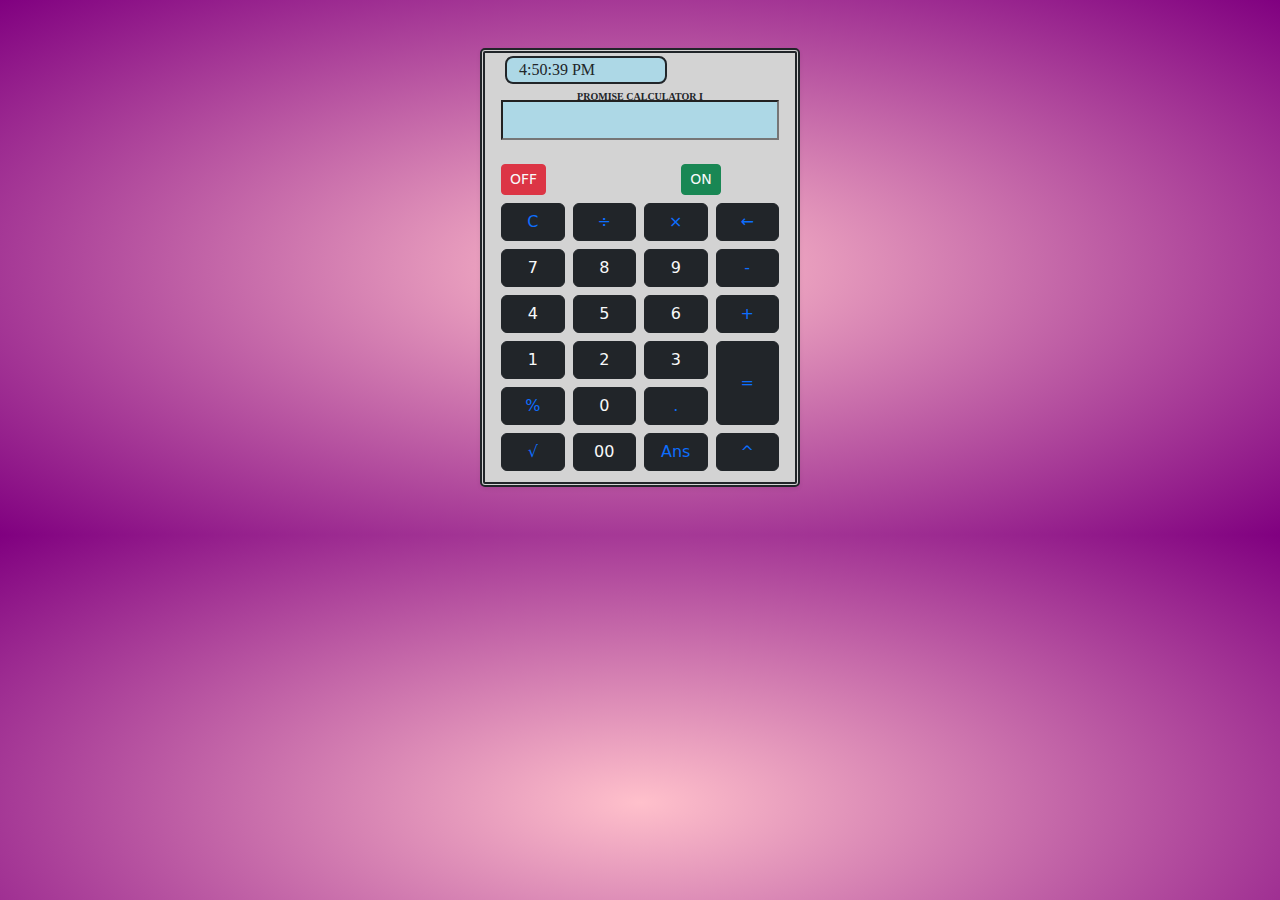
==== index.html @ b6af5e5a "Rename calculate.html to index.html" ====
<!DOCTYPE html>
<html lang="en">
<head>
    <meta charset="UTF-8">
    <meta name="viewport" content="width=device-width, initial-scale=1.0">
    <title>CALCULATOR</title>
    <link rel="stylesheet" href="calcu.css">
    <link rel="stylesheet" href="bootstrap-5.3.2-dist/css/bootstrap.min.css">

</head>
<body>
    <div class="calculator container-fluid my-5 col-lg-3 col-9 shadow-sm mt-lg-5 p-3">
        <div class="time container-fluid ms-1 col-lg-7 col-6 text-dark rounded-3" id="timeDisplay"></div>
        <div class="times container-fluid ms-1 col-lg-7 col-6 text-dark rounded-3" id="timeDisplays" style="display: none;"></div>

        <div class="promise container-fluid col-lg-10 col-11 text-center">PROMISE CALCULATOR I</div>
        <input type="text" id="display" class="text-end container-fluid mx-auto col-lg-12 col-12 mb-4" readonly>
    <input type="text" id="displayTwo" style="display: none;" class="input text-end container-fluid mx-auto col-lg-12 col-12 mb-4" readonly>

    <div class="butt col-lg-7 col-12">
    <button class="btn btn-danger btn-sm text-light" onclick="toggleCalculator()">OFF</button>
    <button class="btn btn-success btn-sm text-light " onclick="turnOnCalculator()">ON</button>
    </div>

    <div class="buttons col-lg-12 col-12">
        <button class="btn btn-dark text-primary" onclick="Clear()">C</button>
        <button class="btn btn-dark text-primary" onclick="signs('÷')">÷</button>
        <button class="btn btn-dark text-primary" onclick="signs('×')">×</button>
        <button class="btn btn-dark text-primary" onclick="backspace()">←</button>
        <button class="btn btn-dark text-light" onclick="digit('7')">7</button>
        <button class="btn btn-dark text-light" onclick="digit('8')">8</button>
        <button class="btn btn-dark text-light" onclick="digit('9')">9</button>
        <button class="btn btn-dark text-primary" onclick="signs('-')">-</button>
        <button class="btn btn-dark text-light" onclick="digit('4')">4</button>
        <button class="btn btn-dark text-light" onclick="digit('5')">5</button>
        <button class="btn btn-dark text-light" onclick="digit('6')">6</button>
        <button class="btn btn-dark text-primary" onclick="signs('+')">+</button>
        <button class="btn btn-dark text-light" onclick="digit('1')">1</button>
        <button class="btn btn-dark text-light" onclick="digit('2')">2</button>
        <button class="btn btn-dark text-light" onclick="digit('3')">3</button>
        <button class="btn btn-dark text-primary" id="equal" onclick="calculate('=')">=</button>
        <button class="btn btn-dark text-primary" onclick="percentA('%')">%</button>
        <button class="btn btn-dark text-light" onclick="digit('0')">0</button>
        <button class="btn btn-dark text-primary" onclick="digit('.')">.</button>
        <button class="btn btn-dark text-primary" onclick="squareRoot('sqrt')">√</button>
        <button class="btn btn-dark text-light" onclick="digit('00')">00</button>
        <button class="btn btn-dark text-primary" onclick="appendAnswer('ans')">Ans</button>
        <button class="btn btn-dark text-primary" onclick="squareOf('^')">^</button>
    </div>

    <div class="alert container-fluid mx-auto col-lg-12 col-11 rounded-3 text-primary bg-dark text-center p-2 mt-4" style="display: none;" id="alerts">
        Invalid! Cannot divide by Zero <span class="text-light">'0'</span>
    </div>
    </div>

    <script src="calcul.js"></script>
</body>
</html>
---- calcu.css ----
body{
  background-image: radial-gradient(
    pink, 
    purple
  );
}
.buttons {
    display: grid;
    grid-template-columns: repeat(4, 4fr);
    gap: 8px;
 }

 #equal{
    grid-row: span 2;
 }

 /* #ans{
  grid-column: span 2;
 } */

 #display{
    font-weight: bold;
    color: black;
    background-color: lightblue;
    margin-top: 15px;
    height: 40px;
    font-size: 25px;
    font-family: 'Trebuchet MS', 'Lucida Sans Unicode', 'Lucida Grande', 'Lucida Sans', Arial, sans-serif;
 }

 .calculator{
    background-color: lightgray;
    border-radius: 5px;
    height: 439px;
    box-sizing: border-box;
    border: 5px double;
 }

 .alert{
   font-size: 18.5px;
 }
 
 .time{
   font-family: Cambria, Cochin, Georgia, Times, 'Times New Roman', serif;
   margin-top: -13px;
   box-sizing: border-box;
   border: 2px solid;
   margin-right: 200px;
   background-color: lightblue;
 }

 .times{
   font-family: Cambria, Cochin, Georgia, Times, 'Times New Roman', serif;
   margin-top: -13px;
   box-sizing: border-box;
   border: 2px solid;
   margin-right: 200px;
   background-color:#718287;
   color: #718287;
 }

 .promise{
   font-family: cursive;
   margin-bottom: -19px;
   margin-top: 5px;
   font-size: 10px;
   font-weight: 600;
 }

 .input{
   font-weight: bold;
    color: black;
    background-color: #718287;
    margin-top: 15px;
    height: 40px;
    font-size: 25px;
    font-family: 'Trebuchet MS', 'Lucida Sans Unicode', 'Lucida Grande', 'Lucida Sans', Arial, sans-serif;
 }

 .butt{
  margin-bottom: 8px;
  display: grid;
  grid-template-columns: repeat(2, 2fr);
  gap: 135px;
 }

 ::-webkit-scrollbar {
  width: 7px
}

::-webkit-scrollbar-track {
  background: red;
}

::-webkit-scrollbar-thumb {
  background: yellow;
}
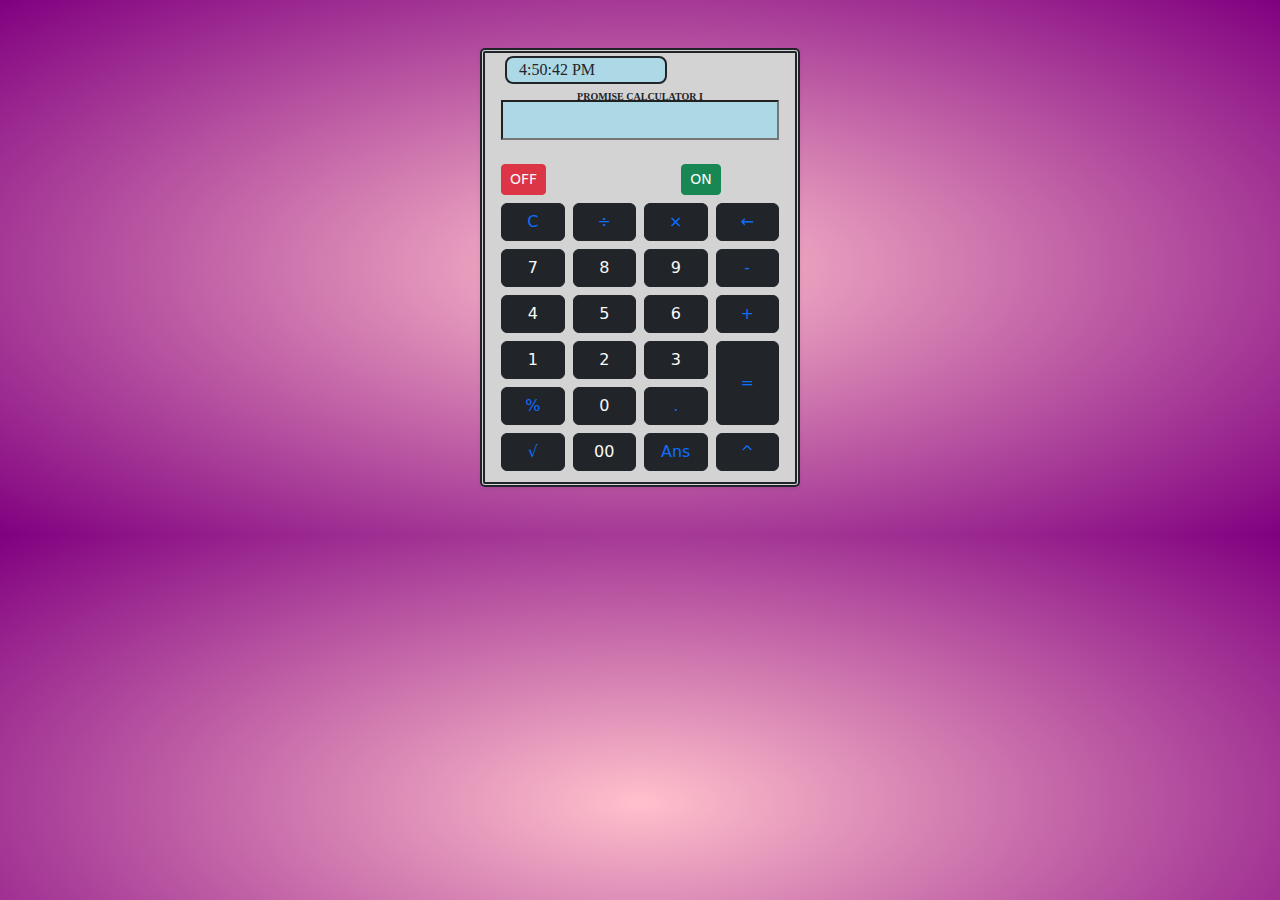
==== commit a7ff5328: "updated a new file" ====
--- a/index.html
+++ b/index.html
@@ -55,4 +55,4 @@
 
     <script src="calcul.js"></script>
 </body>
-</html>
+</html>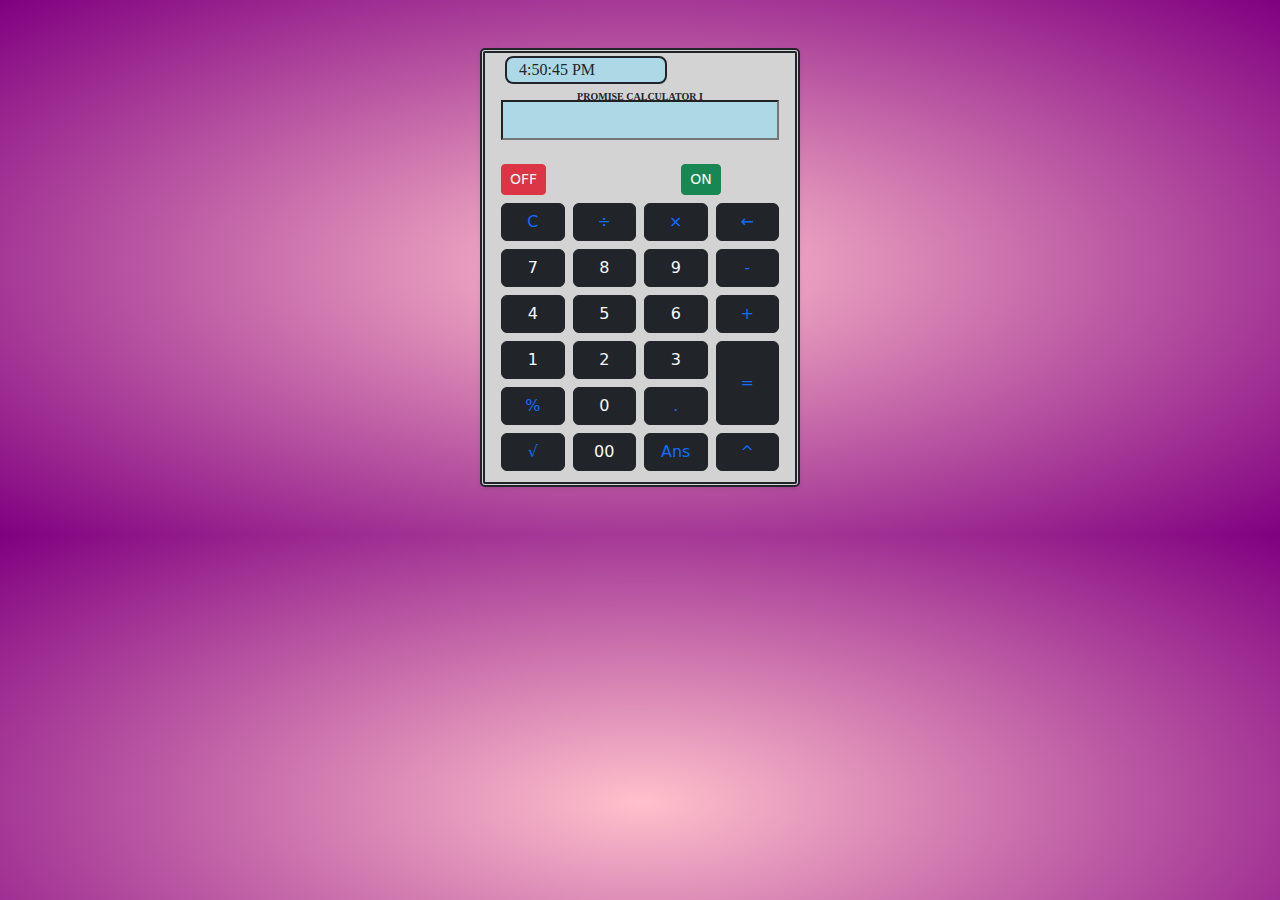
==== commit 40122651: "Merge branch 'main' of https://github.com/Prom-ise/Calculator" ====
--- a/index.html
+++ b/index.html
@@ -55,4 +55,4 @@
 
     <script src="calcul.js"></script>
 </body>
-</html>+</html>
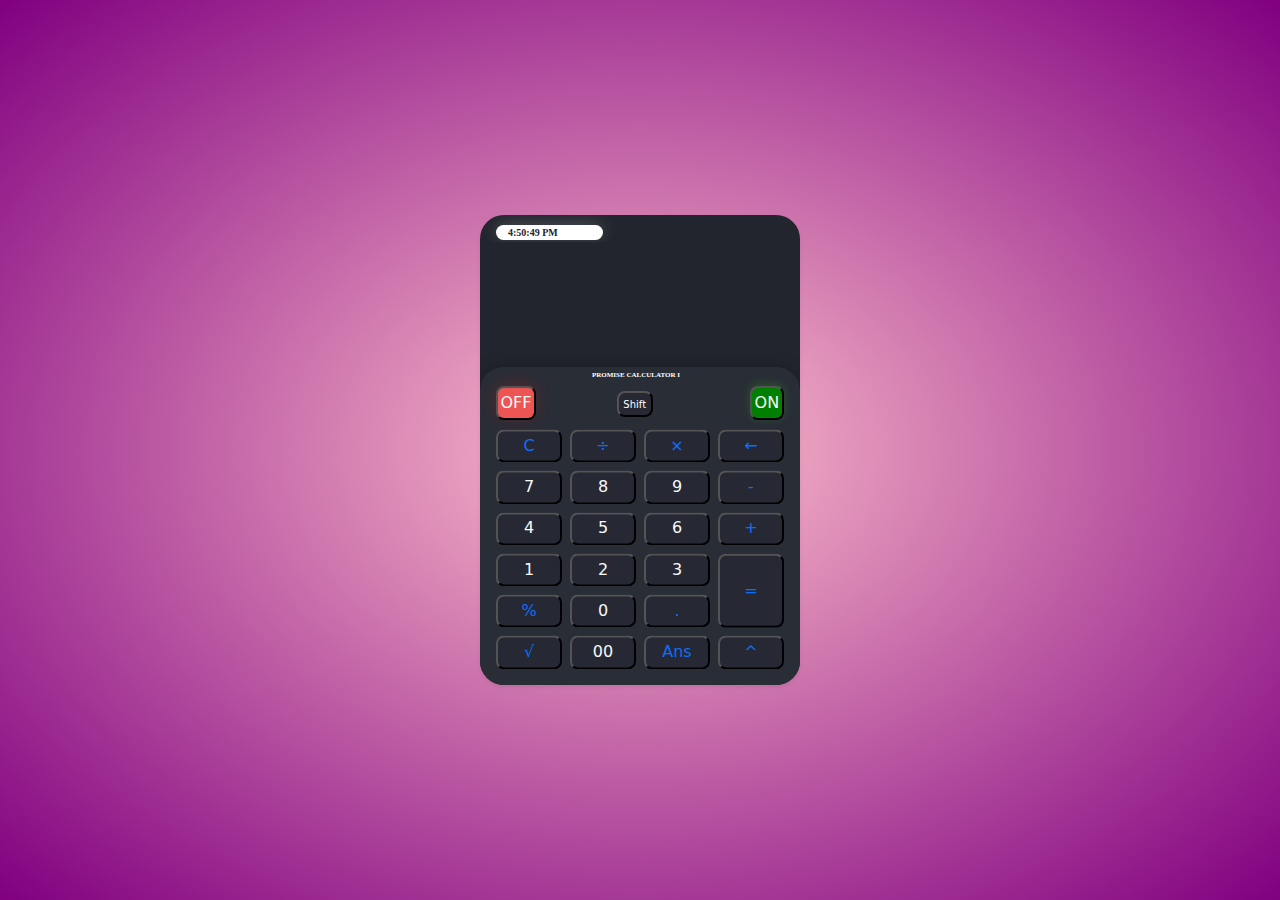
==== commit aefad260: "updated a new file" ====
--- a/index.html
+++ b/index.html
@@ -1,58 +1,182 @@
 <!DOCTYPE html>
 <html lang="en">
-<head>
-    <meta charset="UTF-8">
-    <meta name="viewport" content="width=device-width, initial-scale=1.0">
+  <head>
+    <meta charset="UTF-8" />
+    <meta name="viewport" content="width=device-width, initial-scale=1.0" />
     <title>CALCULATOR</title>
-    <link rel="stylesheet" href="calcu.css">
-    <link rel="stylesheet" href="bootstrap-5.3.2-dist/css/bootstrap.min.css">
+    <link rel="stylesheet" href="calcu.css" />
+    <link rel="stylesheet" href="bootstrap-5.3.2-dist/css/bootstrap.min.css" />
+  </head>
+  <body>
+    <div
+      class="calculator my-5 col-lg-3 col-9 shadow-sm mt-lg-5"
+    >
+      <div
+      class="time container ms-3 col-lg-4 col-6 text-dark rounded-3"
+      id="timeDisplay"
+    ></div>
+    <div
+      class="times container ms-3 col-lg-4 col-6 text-dark rounded-3"
+      id="timeDisplays"
+      style="display: none"
+    ></div>
+    <div class="text-light text-center" style="display: none;" id="erro">
+      SYNTAX ERROR
+    </div>
+      <input
+        type="text"
+        id="display"
+        class="input text-end container-fluid mx-auto col-lg-12 col-12 mb-4"
+        readonly
+      />
+      <input
+        type="text"
+        id="displayTwo"
+        style="display: none"
+        class="input text-end container-fluid mx-auto col-lg-12 col-12 mb-4"
+        readonly
+      />
 
-</head>
-<body>
-    <div class="calculator container-fluid my-5 col-lg-3 col-9 shadow-sm mt-lg-5 p-3">
-        <div class="time container-fluid ms-1 col-lg-7 col-6 text-dark rounded-3" id="timeDisplay"></div>
-        <div class="times container-fluid ms-1 col-lg-7 col-6 text-dark rounded-3" id="timeDisplays" style="display: none;"></div>
+      <div class="butto col-lg-12 col-12">
+        <div class="promise col-lg-10 col-11 text-center">
+          PROMISE CALCULATOR I
+        </div>
+<div style="display: flex;">
+          <button
+            class="off btn-sm text-light"
+            onclick="toggleCalculator()"
+          >
+            OFF
+          </button>
+          <button onclick="shift()" id="shift" class="shift mx-auto me-3">Shift</button>
+          <button onclick="shifts()" id="shifts" style="display: none;" class="shift me-3 mx-auto">Shift</button>
+          <button
+            class="on mx-auto me-0 btn-sm text-light"
+            onclick="turnOnCalculator()"
+          >ON</button>
+</div>
+          <div class="buttons" id="buttons">
 
-        <div class="promise container-fluid col-lg-10 col-11 text-center">PROMISE CALCULATOR I</div>
-        <input type="text" id="display" class="text-end container-fluid mx-auto col-lg-12 col-12 mb-4" readonly>
-    <input type="text" id="displayTwo" style="display: none;" class="input text-end container-fluid mx-auto col-lg-12 col-12 mb-4" readonly>
+        <button class="keys text-primary" onclick="Clear()">C</button>
+        <button class="keys text-primary operators" onclick="signs('÷')">
+          ÷
+        </button>
+        <button class="keys text-primary operators" onclick="signs('×')">
+          ×
+        </button>
+        <button class="keys text-primary" onclick="backspace()">
+          ←
+        </button>
+        <button class="keys text-light" onclick="digit('7')">7</button>
+        <button class="keys text-light" onclick="digit('8')">8</button>
+        <button class="keys text-light" onclick="digit('9')">9</button>
+        <button class="keys text-primary operators" onclick="signs('-')">
+          -
+        </button>
+        <button class="keys text-light" onclick="digit('4')">4</button>
+        <button class="keys text-light" onclick="digit('5')">5</button>
+        <button class="keys text-light" onclick="digit('6')">6</button>
+        <button class="keys text-primary operators" onclick="signs('+')">
+          +
+        </button>
+        <button class="keys text-light" onclick="digit('1')">1</button>
+        <button class="keys text-light" onclick="digit('2')">2</button>
+        <button class="keys text-light" onclick="digit('3')">3</button>
+        <button
+          class="keys text-primary"
+          id="equal"
+          onclick="calculate('=')"
+        >
+          =
+        </button>
+        <button class="keys text-primary" onclick="percentA('%')">
+          %
+        </button>
+        <button class="keys text-light" onclick="digit('0')">0</button>
+        <button class="keys text-primary" onclick="digit('.')">
+          .
+        </button>
+        <button class="keys text-primary" onclick="squareRoot('sqrt')">
+          √
+        </button>
+        <button class="keys text-light" onclick="digit('00')">
+          00
+        </button>
+        <button class="keys text-primary" onclick="appendAnswer('ans')">
+          Ans
+        </button>
+        <button class="keys text-primary" onclick="squareOf('^')">
+          ^
+        </button>
+        </div>
 
-    <div class="butt col-lg-7 col-12">
-    <button class="btn btn-danger btn-sm text-light" onclick="toggleCalculator()">OFF</button>
-    <button class="btn btn-success btn-sm text-light " onclick="turnOnCalculator()">ON</button>
-    </div>
+        <div class="buttons2" id="buttons2" style="display:none">
 
-    <div class="buttons col-lg-12 col-12">
-        <button class="btn btn-dark text-primary" onclick="Clear()">C</button>
-        <button class="btn btn-dark text-primary" onclick="signs('÷')">÷</button>
-        <button class="btn btn-dark text-primary" onclick="signs('×')">×</button>
-        <button class="btn btn-dark text-primary" onclick="backspace()">←</button>
-        <button class="btn btn-dark text-light" onclick="digit('7')">7</button>
-        <button class="btn btn-dark text-light" onclick="digit('8')">8</button>
-        <button class="btn btn-dark text-light" onclick="digit('9')">9</button>
-        <button class="btn btn-dark text-primary" onclick="signs('-')">-</button>
-        <button class="btn btn-dark text-light" onclick="digit('4')">4</button>
-        <button class="btn btn-dark text-light" onclick="digit('5')">5</button>
-        <button class="btn btn-dark text-light" onclick="digit('6')">6</button>
-        <button class="btn btn-dark text-primary" onclick="signs('+')">+</button>
-        <button class="btn btn-dark text-light" onclick="digit('1')">1</button>
-        <button class="btn btn-dark text-light" onclick="digit('2')">2</button>
-        <button class="btn btn-dark text-light" onclick="digit('3')">3</button>
-        <button class="btn btn-dark text-primary" id="equal" onclick="calculate('=')">=</button>
-        <button class="btn btn-dark text-primary" onclick="percentA('%')">%</button>
-        <button class="btn btn-dark text-light" onclick="digit('0')">0</button>
-        <button class="btn btn-dark text-primary" onclick="digit('.')">.</button>
-        <button class="btn btn-dark text-primary" onclick="squareRoot('sqrt')">√</button>
-        <button class="btn btn-dark text-light" onclick="digit('00')">00</button>
-        <button class="btn btn-dark text-primary" onclick="appendAnswer('ans')">Ans</button>
-        <button class="btn btn-dark text-primary" onclick="squareOf('^')">^</button>
-    </div>
+        <button class="keys text-primary" onclick="signs('+')">+</button>
+        <button class="keys text-primary operators" onclick="signs('(')">
+          (
+        </button>
+        <button class="keys text-primary operators" onclick="signs(')')">
+          )
+        </button>
+        <button class="keys text-primary" onclick="backspace()">
+          ←
+        </button>
+        <button class="keys text-light" onclick="digit('7')">7</button>
+        <button class="keys text-light" onclick="digit('8')">8</button>
+        <button class="keys text-light" onclick="digit('9')">9</button>
+        <button class="keys text-primary operators" onclick="signs('sin(')">
+          sin
+        </button>
+        <button class="keys text-light" onclick="digit('4')">4</button>
+        <button class="keys text-light" onclick="digit('5')">5</button>
+        <button class="keys text-light" onclick="digit('6')">6</button>
+        <button class="keys text-primary operators" onclick="signs('cos(')">
+          cos
+        </button>
+        <button class="keys text-light" onclick="digit('1')">1</button>
+        <button class="keys text-light" onclick="digit('2')">2</button>
+        <button class="keys text-light" onclick="digit('3')">3</button>
+        <button
+          class="keys text-primary"
+          id="equal"
+          onclick="calculate('=')"
+        >
+          =
+        </button>
+        <button class="keys text-primary" onclick="signs('÷')">
+          ÷
+        </button>
+        <button class="keys text-light" onclick="digit('0')">0</button>
+       <!-- Inside the buttons div -->
+<button class="keys text-primary" onclick="signs('log(')">
+  log
+</button>
 
-    <div class="alert container-fluid mx-auto col-lg-12 col-11 rounded-3 text-primary bg-dark text-center p-2 mt-4" style="display: none;" id="alerts">
+        <button class="keys text-primary" onclick="signs('×')">
+          ×
+        </button>
+        <button class="keys text-primary" onclick="signs('-')">
+          -
+        </button>
+        <button class="keys text-primary" onclick="digit('.')">
+          .
+        </button>
+        <button class="keys text-primary" onclick="signs('tan(')">
+          tan
+        </button>
+        </div>
+      </div>
+
+      <!-- <div
+        class="alert container-fluid mx-auto col-lg-12 col-11 rounded-3 keys text-primary bg-dark text-center p-2 mt-4"
+        style="display: none"
+        id="alerts"
+      >
         Invalid! Cannot divide by Zero <span class="text-light">'0'</span>
-    </div>
+      </div> -->
     </div>
 
     <script src="calcul.js"></script>
-</body>
+  </body>
 </html>
--- a/calcu.css
+++ b/calcu.css
@@ -1,4 +1,15 @@
+*{
+  margin: 0;
+  padding: 0;
+  box-sizing: border-box;
+}
+
 body{
+  width: 100%;
+  height: 100vh;
+  display: flex;
+  justify-content: center;
+  align-items: center;
   background-image: radial-gradient(
     pink, 
     purple
@@ -6,8 +17,23 @@
 }
 .buttons {
     display: grid;
-    grid-template-columns: repeat(4, 4fr);
-    gap: 8px;
+    grid-template-columns: repeat(4, 1fr);
+    grid-template-rows: repeat(5, 1fr);
+    grid-gap: 0.5rem;
+ }
+
+ .buttons2{
+  display: grid;
+  grid-template-columns: repeat(4, 1fr);
+  grid-template-rows: repeat(5, 1fr);
+  grid-gap: 0.5rem;
+ }
+
+ .butto{
+  background-color: #292D36;
+    padding: 0 1rem 1rem 1rem;
+    border-radius: 1.5rem 1.5rem 0 0;
+    box-shadow: 0px -2px 16px rgba(0, 0, 0, 0.2)
  }
 
  #equal{
@@ -19,69 +45,128 @@
  } */
 
  #display{
-    font-weight: bold;
-    color: black;
-    background-color: lightblue;
-    margin-top: 15px;
-    height: 40px;
-    font-size: 25px;
-    font-family: 'Trebuchet MS', 'Lucida Sans Unicode', 'Lucida Grande', 'Lucida Sans', Arial, sans-serif;
+    border: none;
+    font-size: 2.8rem;
+    background-color: #22252d;
+    min-height:70px;
+    padding: 1.5rem;
+    justify-content: flex-end;
+    align-items: flex-end;
+    text-align: right;
+    flex: 1 1 0%;
+    transition: 2s;
+ }
+
+ #display.input{
+  color: white;
+  margin-top: 2px;
+ }
+
+ #displayTwo{
+  border: none;
+  font-size: 2.8rem;
+  background-color: #111111;
+  min-height:70px;
+  padding: 1.5rem;
+  justify-content: flex-end;
+  align-items: flex-end;
+  text-align: right;
+  flex: 1 1 0%;
+  transition: 2s;
  }
 
  .calculator{
-    background-color: lightgray;
-    border-radius: 5px;
-    height: 439px;
-    box-sizing: border-box;
-    border: 5px double;
+    background-color: #22252d;
+    width: 100%;
+    max-width: 375px;
+    height: 470px;
+    display: flex;
+    flex-direction: column;
+    border-radius: 1.5rem;
+    overflow: hidden;
  }
 
- .alert{
-   font-size: 18.5px;
+ .off{
+  padding: 0.15rem;
+  border-radius: 0.5rem;
+  margin-bottom: 10px;
+  background-color: #ed5555;
+  box-shadow: 0px -2px 16px rgba(248, 24, 24, 0.2)
+ }
+
+ .on{
+  padding: 0.18rem;
+  border-radius: 0.5rem;
+  margin-bottom: 10px;
+  background-color: green;
+  box-shadow: 0px -2px 10px rgba(48, 239, 26, 0.2)
+ }
+
+ .shift{
+  height: 20px;
+  padding: 4px 0.3rem 18px 0.3rem;
+  border-radius: 0.5rem;
+  font-size: 10px;
+  margin-top: 5px;
+  color: white;
  }
  
  .time{
    font-family: Cambria, Cochin, Georgia, Times, 'Times New Roman', serif;
-   margin-top: -13px;
-   box-sizing: border-box;
-   border: 2px solid;
+   margin-top: 10px;
+   background-color: white;
+   font-size: 10px;
+   font-weight: bold;
    margin-right: 200px;
-   background-color: lightblue;
+   box-shadow: 0px -2px 16px rgba(255, 255, 255, 0.2)
  }
 
  .times{
-   font-family: Cambria, Cochin, Georgia, Times, 'Times New Roman', serif;
-   margin-top: -13px;
-   box-sizing: border-box;
-   border: 2px solid;
-   margin-right: 200px;
-   background-color:#718287;
-   color: #718287;
+  font-family: Cambria, Cochin, Georgia, Times, 'Times New Roman', serif;
+  margin-top: 10px;
+  background-color: white;
+  font-size: 10px;
+  font-weight: bold;
+  margin-right: 200px;
  }
 
  .promise{
    font-family: cursive;
-   margin-bottom: -19px;
-   margin-top: 5px;
-   font-size: 10px;
+   margin-bottom: 5px;
+   margin-top: 3px;
+   margin-left: 20px;
+   font-size: 7px;
    font-weight: 600;
+   color: white;
  }
-
  .input{
    font-weight: bold;
     color: black;
-    background-color: #718287;
-    margin-top: 15px;
+    margin-bottom: 0.5rem;
     height: 40px;
-    font-size: 25px;
+    font-size: 1.25rem;
     font-family: 'Trebuchet MS', 'Lucida Sans Unicode', 'Lucida Grande', 'Lucida Sans', Arial, sans-serif;
  }
 
- .butt{
-  margin-bottom: 8px;
-  display: grid;
-  grid-template-columns: repeat(2, 2fr);
-  gap: 135px;
+ button{
+  cursor: pointer;
+  display: block;
+  background-color: #262933;
+  transition: 0.3s;
+  user-select: none;
+ }
+
+ .keys{
+  position: relative;
+  top: 50%;
+  left: 50%;
+  border-radius: 0.5rem;
+  transform: translate(-50%, -50%);
+  padding: 4%;
+ } 
+
+ button:hover{
+  box-shadow: inset 0px 0px 8px rgba(255, 255, 255, 0.2);
  }
 
  ::-webkit-scrollbar {
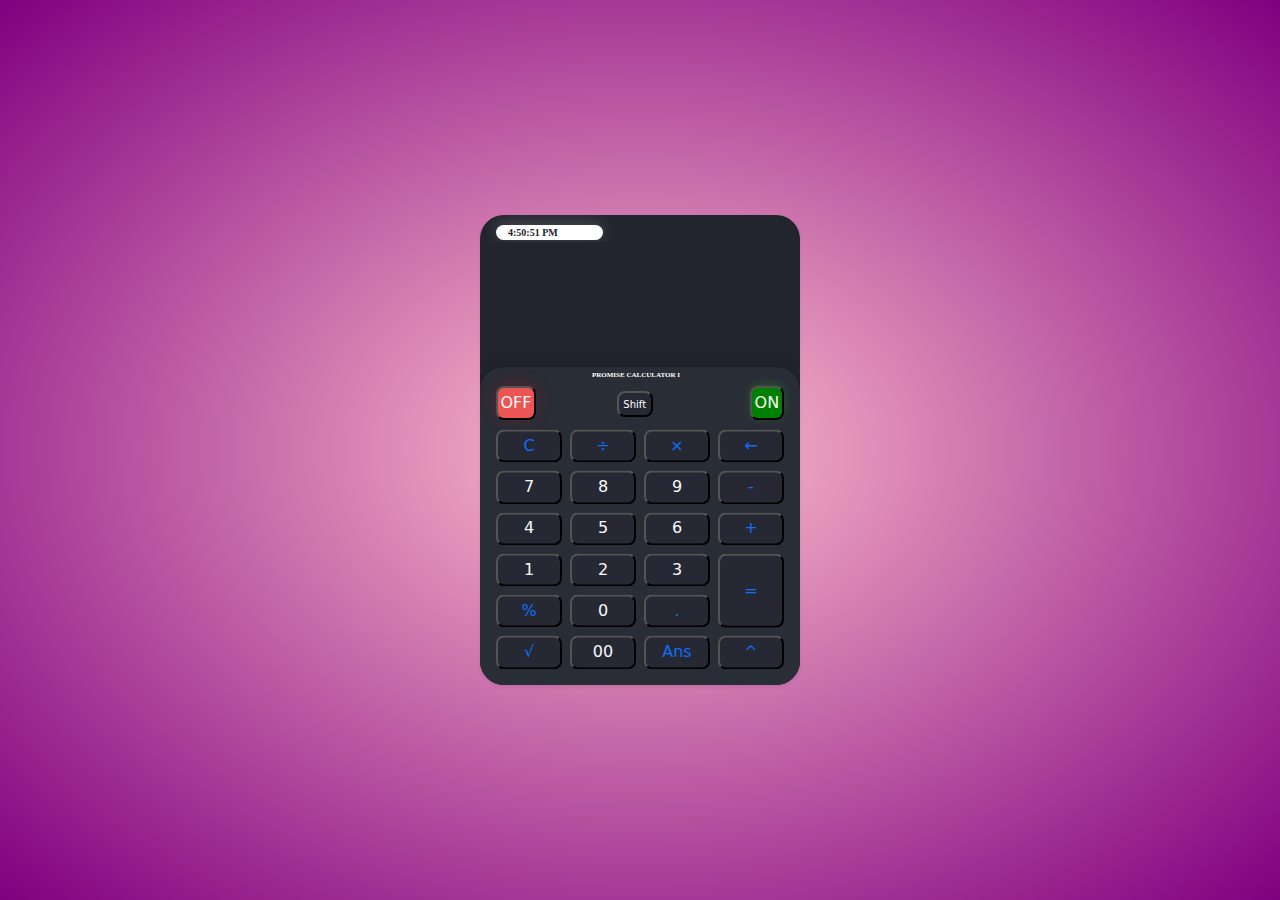
==== commit f71d5e25: "added an icon" ====
--- a/index.html
+++ b/index.html
@@ -4,6 +4,7 @@
     <meta charset="UTF-8" />
     <meta name="viewport" content="width=device-width, initial-scale=1.0" />
     <title>CALCULATOR</title>
+    <link rel="icon" href="img/calculator.webp">
     <link rel="stylesheet" href="calcu.css" />
     <link rel="stylesheet" href="bootstrap-5.3.2-dist/css/bootstrap.min.css" />
   </head>
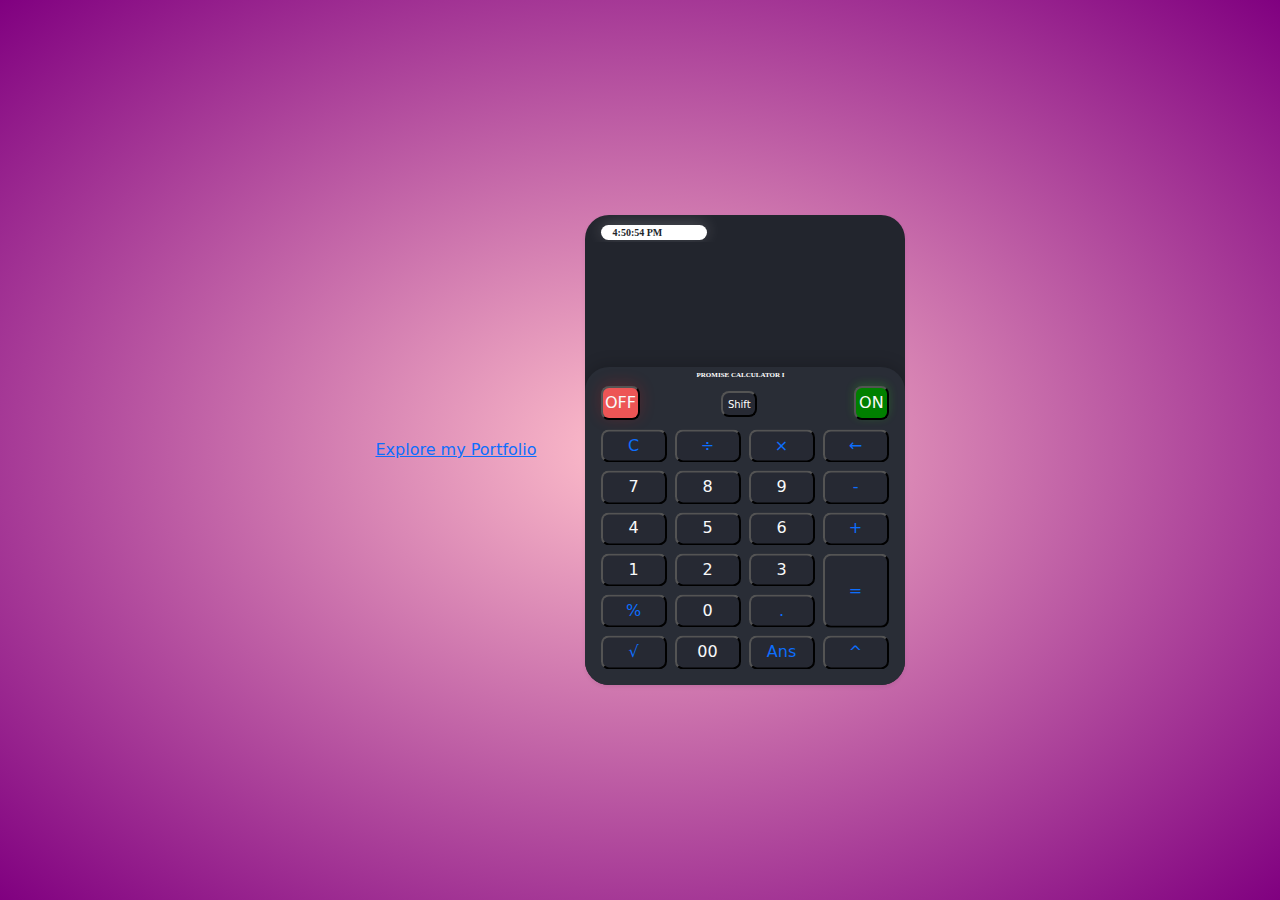
==== commit 4df770b1: "updated a file" ====
--- a/index.html
+++ b/index.html
@@ -9,6 +9,8 @@
     <link rel="stylesheet" href="bootstrap-5.3.2-dist/css/bootstrap.min.css" />
   </head>
   <body>
+  <a class="me-5" href="https://prom-ise.github.io/Portfolio/">Explore my Portfolio</a>
+
     <div
       class="calculator my-5 col-lg-3 col-9 shadow-sm mt-lg-5"
     >
--- a/calcu.css
+++ b/calcu.css
@@ -179,4 +179,10 @@
 
 ::-webkit-scrollbar-thumb {
   background: yellow;
+}
+@media (max-width: 780px) {
+  body{
+    display: block;
+    padding-left: 20%;
+  }
 }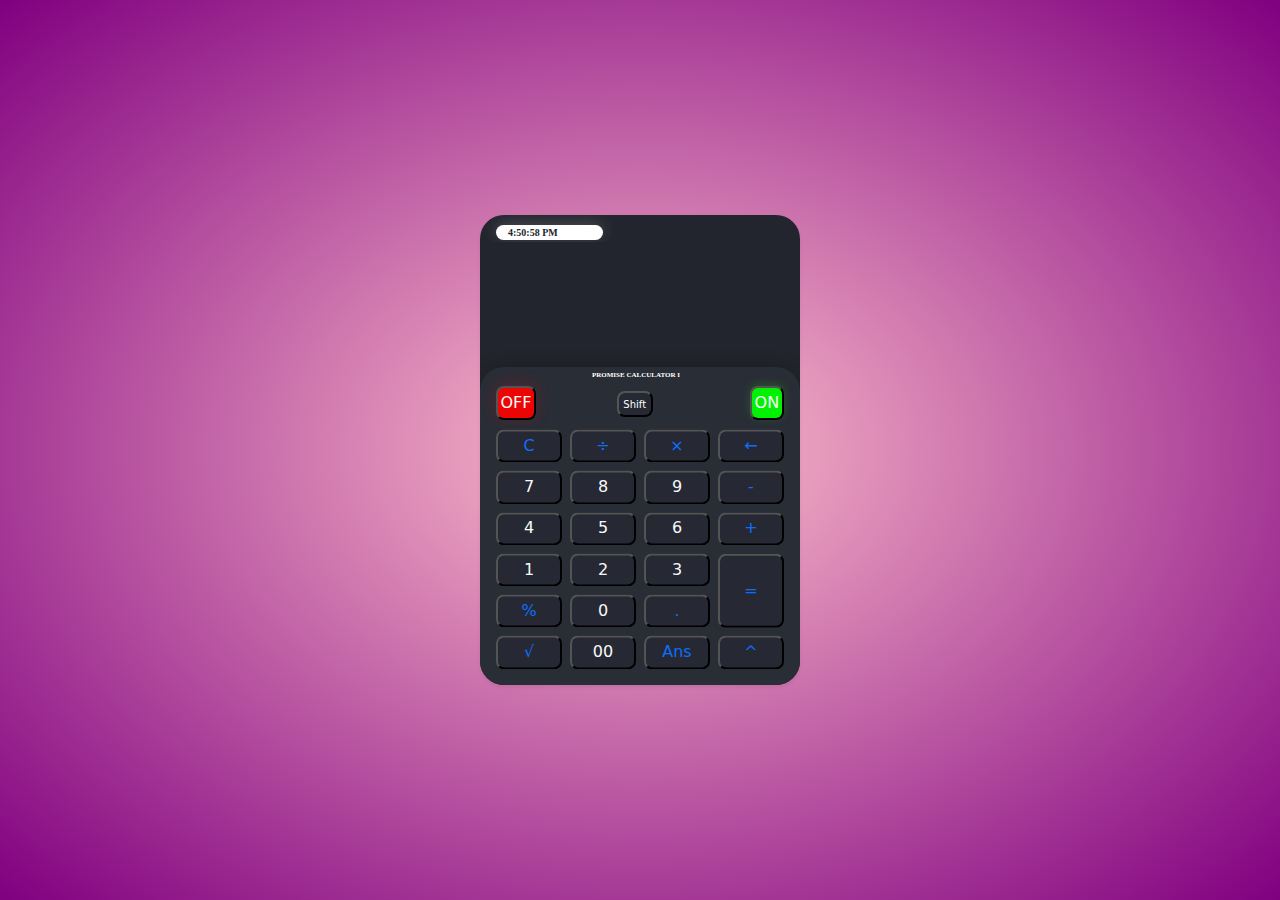
==== commit 4c889084: "update .hintrc, calcu.css and index.html" ====
--- a/index.html
+++ b/index.html
@@ -9,8 +9,6 @@
     <link rel="stylesheet" href="bootstrap-5.3.2-dist/css/bootstrap.min.css" />
   </head>
   <body>
-  <a class="me-5" href="https://prom-ise.github.io/Portfolio/">Explore my Portfolio</a>
-
     <div
       class="calculator my-5 col-lg-3 col-9 shadow-sm mt-lg-5"
     >
--- a/calcu.css
+++ b/calcu.css
@@ -90,7 +90,7 @@
   padding: 0.15rem;
   border-radius: 0.5rem;
   margin-bottom: 10px;
-  background-color: #ed5555;
+  background-color: #ec0505;
   box-shadow: 0px -2px 16px rgba(248, 24, 24, 0.2)
  }
 
@@ -98,7 +98,7 @@
   padding: 0.18rem;
   border-radius: 0.5rem;
   margin-bottom: 10px;
-  background-color: green;
+  background-color: rgb(2, 241, 2);
   box-shadow: 0px -2px 10px rgba(48, 239, 26, 0.2)
  }
 
